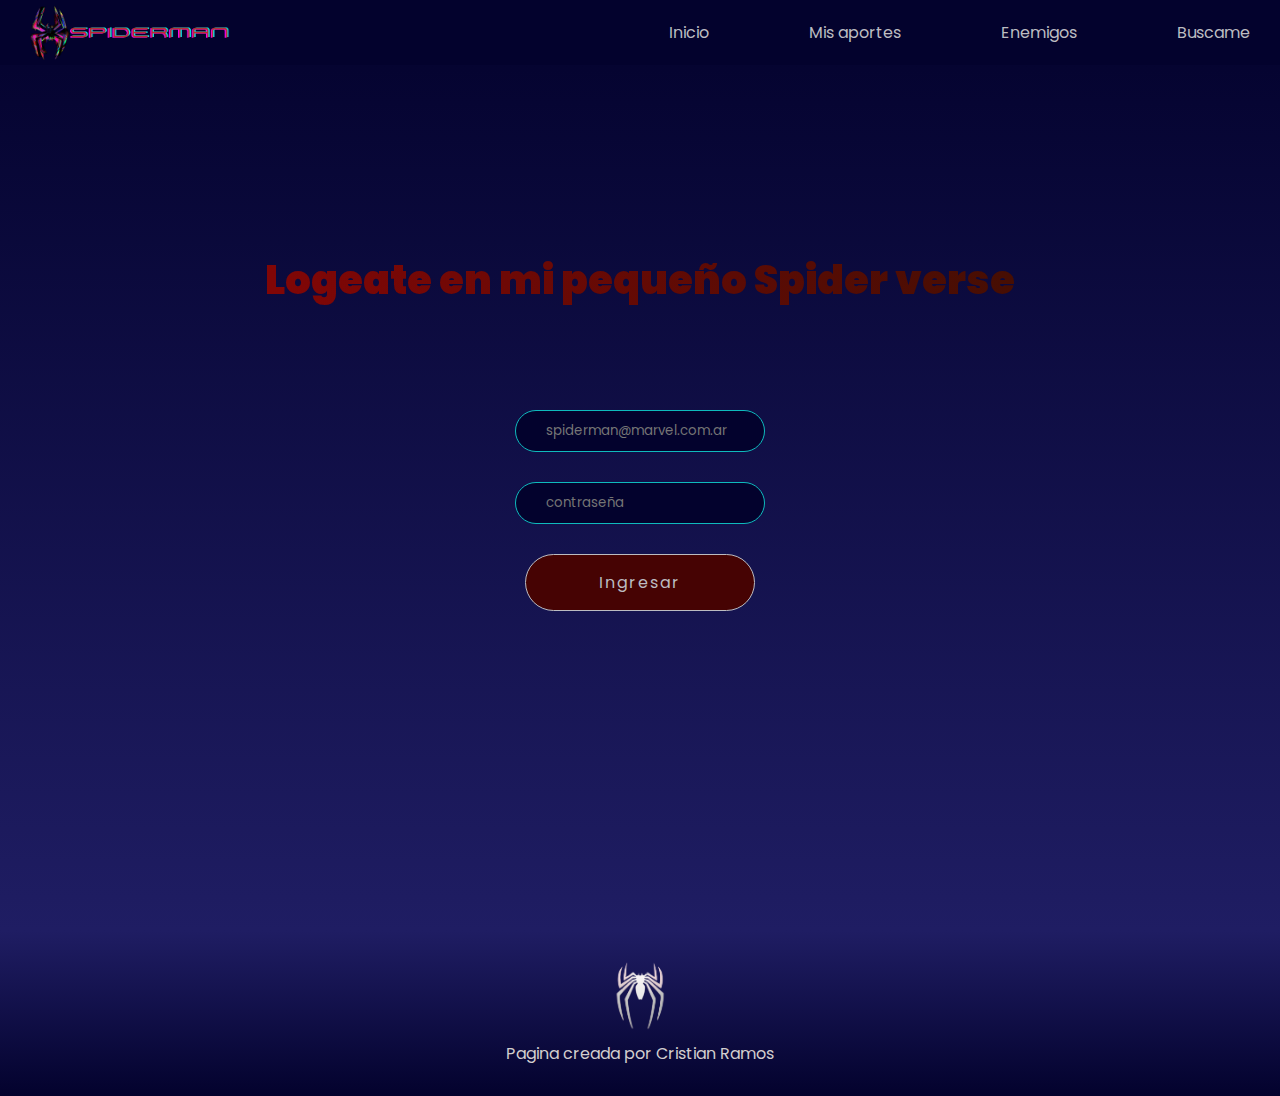
==== login.html @ 2744579f "parte01" ====
<!DOCTYPE html>
<html lang="en">
<head>
    <meta charset="UTF-8">
    <meta name="viewport" content="width=device-width, initial-scale=1.0">
    <title>Logeate rey</title>
    <link rel="stylesheet" href="assets/login.css">
    <link rel="stylesheet" href="./assets/mediaquares.css">
</head>
<body>
    <header class="header">
        <img src="./assets/img/spiderman.png" alt="logo" class="navbar__logo">

        <nav class="navbar">
            
            <input type="checkbox" class="toggle-menu" id="toggle-menu">
            <label for="toggle-menu" class="menu-label">
                <span>

                </span>
                <span>

                </span>
                <span>

                </span>
            </label>
            <ul class="navbar__list">
                <li><a href="">Inicio</a></li>
                <li><a href="">Mis aportes</a></li>
                <li><a href="">Enemigos</a></li>
                <li><a href="">Buscame </a></li>
            </ul>
        </nav>
    </header>
    <main class="main__login">
        <section class="login">
            <h1>Logeate en mi pequeño Spider verse</h1>

            <form class="login__menu">

                <input type="email" placeholder="spiderman@marvel.com.ar" class="log">
                <input type="password" placeholder="contraseña" class="password">
                
                <a href="./index.html">Ingresar</a>
            </form>
        </section>
    </main>
    
    <footer class="footer__login">
        <div class="footer__spidy--login">
            <img src="./assets/img/Spiderman  benifit.png" alt="">
            <p>Pagina creada por Cristian Ramos</p>
        </div>
    </footer>
</body>
</html>
---- assets/login.css ----
@import url("https://fonts.googleapis.com/css2?family=Montserrat:wght@300;400;600;700;800;900&family=Poppins:wght@300;400;500;600;700;800&display=swap");


*{
    margin: 0;
    padding: 0;
    box-sizing: border-box;
    text-decoration: none;
    list-style-type: none;
    font-family: "Poppins", sans-serif;
}

.header{
    display: flex;
    justify-content: space-between;
    align-items: center;
    padding: 5px 30px 5px 30px;
    width: 100%;
    background: #03022d;
    height: 65px;
    position: fixed;
    z-index: 2;   
}
.navbar__logo{
    width: 200px;
}

.navbar,
.navbar__list{
    display: flex;
    justify-content: center;
    align-items: center;
    gap: 100px;
}

.navbar__list a{
    color: #bcbcc1;
}

#toggle-menu,
.menu-label{
    display: none;
}

.main__login{ 
    display: flex;
    flex-direction: column;
    justify-content: center;
    align-items: center;
    background: linear-gradient(#03022d,#1f1d63);

}

.login{
    display: flex;
    flex-direction: column;
    gap: 30px;
    padding: 250px 0;
}

.login h1{
    background: linear-gradient(to right,#810606,#460e03);
    color: transparent;
    background-clip: text;
    -webkit-background-clip: text;
    font-size: 40px;
    font-weight: 1000;
    text-align: center;
}

.login__menu{
    display: flex;
    flex-direction: column;
    justify-content: center;
    align-items: center;
    gap: 30px;
    padding: 70px 0;
}

.login__menu input{
    color: #bcbcc1;
}

.password,
.log{
    padding: 10px 30px 10px 30px;
    background-color: #03022d;
    width: 250px;
    border-radius: 2rem;
    border: 1px solid #0ebabd;
}

.login__menu a{
    padding: 15px 8px;
    color: #bcbcc1;
    background: #460303;
    letter-spacing: 2px;
    border-radius: 2rem;
    width: 230px;
    text-align: center;
    border: 1px solid #bcbcc1;
}

.footer__login{
    background: linear-gradient(to top,#03022d,#1f1d63);
}

.footer__spidy--login img{
    width: 70px;
}

.footer__spidy--login p{
    color: #d2cece;
}

.footer__spidy--login{
    display: flex;
    flex-direction: column;
    justify-content: center;
    align-items: center;
    padding: 30px 0;
    gap: 10px;
}
---- assets/mediaquares.css ----
@media (max-width: 992px) {

    .navbar{
        gap: 10px;

    }

    .navbar__list{
        position: absolute;
        top: 65px;
        left: 5%;
        right: 5%;
        width: 90%;
        flex-direction: column;
        background: #03022d;
        border: 2px solid var(--primary);
        border-top: none;
        border-radius: 0px 0px 15px 15px;
        align-items: flex-start;
        gap: 25px;
        padding:  45px 30px;
        z-index: 2;
        transform: translateX(200%);
        transition: all 0.4s ease;
    }

    .menu-label{
        display: flex;
        flex-direction: column;
        gap: 5px;
        cursor:pointer;
        order: 2;
    }
    
    .menu-label span {
        
        width: 25px;
        height: 1.5px;
        background: #ceb3b3;
    }

    #toggle-menu:checked ~ .navbar__list{
        transform: translateX(0);
    }

    .hero__spidy img{
        width: 300px;
    }

    .villans__cart img{
        width: 300px;
    }

    iframe{
        width: 40%;
    }
}    

@media (max-width:792px) {
    
    #hero{
        width: 100%;
        display: flex;
        flex-direction: column;
        justify-content: center; 
        gap: 50px;
    }

    .hero__home{
        display: flex;
        flex-direction: column;
        justify-content: center;
        align-items: center;
        text-align: center;
        width: 100%;
        
    }

    .content{
        display: flex;
        flex-wrap: wrap;
    }
    
    .content--spidy{
        width: 40%;
    }

    .content--spidy p{
        font-size: 15px;
    }

    .content--spidy img{
        width: 40%;
    }

    .hero__home h1{
    font-size: 40px;
    }

    .hero__home p{
    font-size: 20px;
    }

    .villans__cart{
        gap: 30px;
    }

}
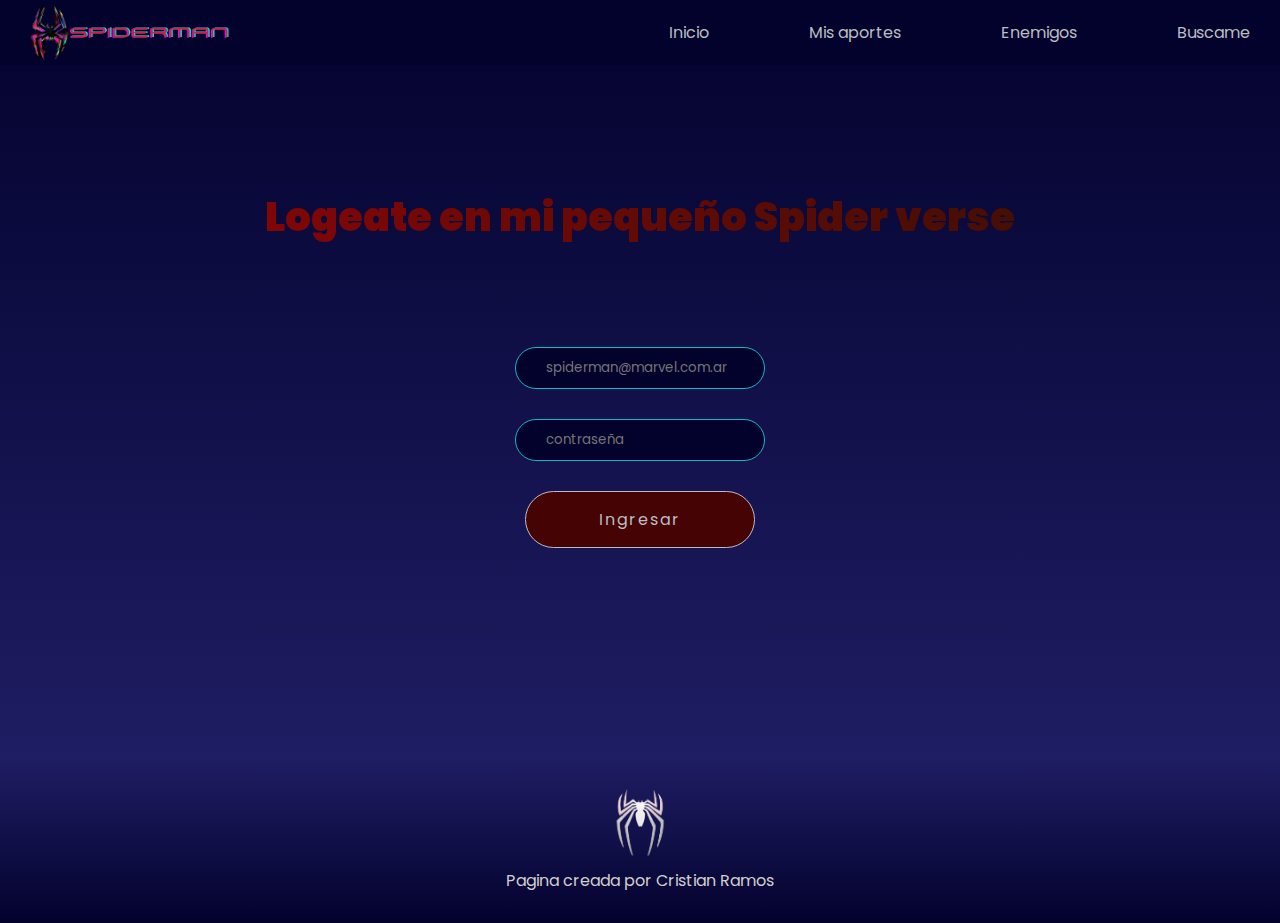
==== commit 8407ae80: "parte 9" ====
--- a/login.html
+++ b/login.html
@@ -6,32 +6,37 @@
     <title>Logeate rey</title>
     <link rel="stylesheet" href="assets/login.css">
     <link rel="stylesheet" href="./assets/mediaquares.css">
+    <link rel="stylesheet" href="./assets/animaciones.css">
 </head>
 <body>
     <header class="header">
+
         <img src="./assets/img/spiderman.png" alt="logo" class="navbar__logo">
 
         <nav class="navbar">
             
             <input type="checkbox" class="toggle-menu" id="toggle-menu">
             <label for="toggle-menu" class="menu-label">
-                <span>
+                <span class="menu-label-span-1">
 
                 </span>
-                <span>
+                <span class="menu-label-span-2">
 
                 </span>
-                <span>
+                <span class="menu-label-span-3">
 
                 </span>
             </label>
             <ul class="navbar__list">
-                <li><a href="">Inicio</a></li>
-                <li><a href="">Mis aportes</a></li>
-                <li><a href="">Enemigos</a></li>
-                <li><a href="">Buscame </a></li>
+                <li><a href="https://integrador-01-pi.vercel.app/#hero">Inicio</a></li>
+                <li><a href="https://integrador-01-pi.vercel.app/#benefit">Mis aportes</a></li>
+                <li><a href="https://integrador-01-pi.vercel.app/#enemies">Enemigos</a></li>
+                <li><a href="https://integrador-01-pi.vercel.app/#location">Buscame </a></li>
             </ul>
+
+            <div class="overlay"></div>
         </nav>
+
     </header>
     <main class="main__login">
         <section class="login">
--- a/assets/login.css
+++ b/assets/login.css
@@ -48,14 +48,14 @@
     justify-content: center;
     align-items: center;
     background: linear-gradient(#03022d,#1f1d63);
-
 }
 
 .login{
     display: flex;
     flex-direction: column;
     gap: 30px;
-    padding: 250px 0;
+    padding: 187px 0;
+    padding-bottom: 140px;
 }
 
 .login h1{
@@ -99,6 +99,7 @@
     width: 230px;
     text-align: center;
     border: 1px solid #bcbcc1;
+    transition: all 0.4s ease-in-out;
 }
 
 .footer__login{
--- a/assets/mediaquares.css
+++ b/assets/mediaquares.css
@@ -1,3 +1,17 @@
+@media (max-width:1250px){
+    .hero__spidy img {
+        width: 350px;
+    }
+
+    .villans__cart {
+        display: flex;
+        justify-content: space-around;
+        gap: 10px;
+    }
+}
+
+
+
 @media (max-width: 992px) {
 
     .navbar{
@@ -27,23 +41,69 @@
     .menu-label{
         display: flex;
         flex-direction: column;
+        align-items: flex-end;
         gap: 5px;
         cursor:pointer;
         order: 2;
-    }
-    
-    .menu-label span {
+        position: relative;
+    }
+
+    .menu-label span{
+        transition: transform 0.3s ease;
+    }
+    
+    .menu-label-span-1 {
         
         width: 25px;
         height: 1.5px;
         background: #ceb3b3;
     }
 
+    .menu-label-span-2{
+        width: 15px;
+        height: 1.5px;
+        background: #ceb3b3;
+    }
+
+    .menu-label-span-3{
+        width: 5px;
+        height: 1.5px;
+        background: #ceb3b3;
+    }
+
     #toggle-menu:checked ~ .navbar__list{
         transform: translateX(0);
     }
 
-    .hero__spidy img{
+    
+    #toggle-menu:checked ~ .menu-label>.menu-label-span-1{
+        position: absolute;
+        bottom: -4px;
+        left: -15px;
+        width: 15px;
+        transform: rotate(90deg);
+    }
+
+    #toggle-menu:checked ~ .menu-label>.menu-label-span-2{
+        position: absolute;
+        bottom: -9px;
+        left: -17px;
+        width: 5px;
+        transform: rotate(90deg);
+    }
+    
+
+    #toggle-menu:checked ~ .menu-label>.menu-label-span-3{
+        position: absolute;
+        bottom: 1px;
+        left: -13px;
+        width: 25px;
+        transform: rotate(90deg);
+    }
+
+    
+    
+    .hero__spidy :img{
         width: 300px;
     }
 
@@ -105,5 +165,181 @@
         gap: 30px;
     }
 
+    /* Login CSS */
+
+    .login{
+        padding: 100px 30px;
+        gap: 30px;
+    }
+
+    .login__menu {
+        padding: 30px 0;
+    }
+    .login h1 {
+        text-align: center;
+    }
+
 }
 
+@media (max-width:596px) {
+
+    .hero__home h1{
+        font-size: 35px;
+        text-align: center;
+    }
+
+    .hero__spidy{
+        display: none;
+    }
+
+    .content{
+        display: flex;
+        flex-direction: column;
+        width: 100%;
+    }
+
+    .content--spidy{
+        width: 100%;
+        height: 200px;
+    }
+
+    .content--spidy img{
+        width: 50px;
+    }
+
+    .villans__cart{
+        display: flex;
+        flex-direction: column;
+        width: 100%;
+        
+    }
+
+    .villans__cart img{
+        width: 200px;
+    }
+
+    .villans__cart--info {
+        display: flex;
+        flex-direction: column;
+        max-width: 590px;
+        width: 100%;
+    }
+    .villans__cart--info p{
+        font-size: 15px;
+        width: 70%;
+    }
+
+    .buitre>.villans__cart--info,
+    .rhino>.villans__cart--info,
+    .shocker>.villans__cart--info{
+    order: 2;
+    }
+
+    /* Register CSS */
+    
+    .main__register{
+        padding: 100px 0;
+        display: flex;
+        flex-direction: column;
+        gap: 5px;
+    }
+
+    .main__register h1{
+        text-align: center;
+    }
+
+    .register{
+        padding: 30px 0;
+    }
+
+}
+
+@media (max-width:480px) {
+
+    .content--spidy{
+        display: flex;
+        flex-direction: column;
+        gap: 3px;
+    }
+
+    .content--spidy img{
+        width: 40px;
+    }
+
+    .content--spidy h3{
+        font-size: 16px;
+    }
+
+    .content--spidy p{
+        font-size: 13px;
+    }
+
+    .btn{
+        max-width: 140px;
+    }
+    
+    #about{
+        font-size: 15px;
+    }
+
+    iframe{
+        height: 200px;
+    }
+
+    /* Register CSS */
+
+    .main__register h1{
+        text-align: center;
+    }
+
+}
+
+@media (max-width: 370px) {
+    #location{
+        padding:0 15px 40px 0;
+    }
+
+    .hero__home p{
+        font-size: 20px;
+    }
+
+    .home__buttom{
+        display: flex;
+        flex-direction: column;
+        gap: 10px;
+    }
+
+    .content{
+        display: flex;
+        flex-direction: column;
+    }
+
+    .content--spidy{
+        display: flex;
+        flex-direction: column;
+        gap: 5px;
+    }
+    .content--spidy p{
+        font-size: 13px;
+    }
+
+    .content--spidy h3{
+        font-size: 16px;
+    }
+
+    .content--spidy img{
+        width: 35px;
+    }
+
+    .follow h3 {
+        font-size: 23px;
+    }
+
+    iframe{
+        height: 100px;
+    }
+
+    .footer__spidy img{
+        width: 50px;
+    }
+}--- a/assets/animaciones.css
+++ b/assets/animaciones.css
@@ -0,0 +1,185 @@
+html{
+    scroll-behavior: smooth;
+    scroll-padding-top: 65px;
+}
+
+.navbar__list li{
+    position: relative;
+    padding: 0;
+}
+
+.navbar__list li a::after{
+    content: "";
+    height: 2px;
+    width: 100%;
+    background: #ececee;
+    position: absolute;
+    bottom: 0;
+    left: 0;
+    transform: scaleX(0);
+    transform-origin: bottom right;
+    transition: transform 0.15s ease;
+}
+
+.navbar__list li a:hover::after {
+    transform-origin: bottom left;
+    transform: scaleX(1);
+}
+
+/* KEYFRAMES */
+
+@keyframes fade{
+    from{
+        opacity: 0;
+    }
+    to{
+        opacity: 1;
+    }
+}
+
+@keyframes slip-up{
+    from{
+        transform: translateY(100px)
+    }
+    to{
+        transform: translateY(0);
+    }
+}
+
+@keyframes slip-right{
+    from{
+        transform: translateX(100px);
+    }
+    to{
+        transform: translateX(0);
+    }
+}
+
+/* Style CSS */
+
+.overlay{
+    position: absolute;
+    top: 65px;
+    left: 0;
+    height: 100vh;
+    width: 100%;
+    z-index: 1;
+
+    background: rgba(225, 255, 255, 0.05);
+    box-shadow: 0 8px 32px 0 rgba(30, 40, 135, 0.4);
+    backdrop-filter: blur(7px);
+    -webkit-backdrop-filter: blur(7px);
+    display: none;
+}
+
+#toggle-menu:checked ~ .overlay{
+    display: block;
+}
+
+
+.hero__home h1{
+    animation: fade 0.8s ease-in, slip-up 1.2s ease-out;
+}
+.hero__home p{
+    animation: slip-up 1.4s ease-out;
+}
+
+.hero__spidy,
+.btn {
+    animation: slip-up 1.6s ease-out;
+}
+
+.btn:hover{
+    border:  1px solid #ececec9d;
+    box-shadow: 0 7px 50px 10px #0000006d;
+    transform: scale(1.1);
+    transition: all 0.4s ease-in-out;
+}
+
+.content--spidy:hover,
+.villans__cart:hover{
+    border: 1px solid #ececeea0;
+    box-shadow: 0 7px 50px 10px #0000006d;
+    transform: scale(1.015);
+    transition: all 0.7s ease;
+    text-align: center;
+}
+
+.btn--login {
+    transition: all 0.3s ease-out;
+}
+
+.btn--login:hover{
+    background: #4c0404;
+    transition: all 0.3s ease-in;
+}
+
+.btn--register {
+    transition: all 0.3s ease-out;
+}
+
+.btn--register:hover {
+    background: #03022d;
+    transition: all 0.3s ease-in;
+}
+
+/* login CSS*/
+
+.login h1{
+    animation: fade 0.8s ease-in, slip-right 1s ease-in;
+}
+
+.log{
+    animation: slip-right 1.3s ease-in-out
+}
+
+.password{
+    animation: slip-right 1.6s ease-in-out
+}
+
+.login__menu a{
+    animation: slip-right 1.9s ease-in-out
+}
+
+.log:hover,
+.password:hover,
+.login__menu a:hover{
+    border:  1px solid #ececec9d;
+    box-shadow: 0 7px 50px 10px #0000006d;
+    transform: scale(1.1);
+    transition: all 0.4s ease-in-out;
+}
+
+
+/* Register CSS */
+
+.main__register h1{
+    animation: fade 0.8s ease-in, slip-right 0.8s ease-in;
+}
+
+#nombre-register{
+    animation: slip-right 1s ease-in-out
+}
+#apellido-register{
+    animation: slip-right 1.2s ease-in-out
+}
+#mail-register{
+    animation: slip-right 1.4s ease-in-out
+}
+#pass-register{
+    animation: slip-right 1.6s ease-in-out
+}
+#pass-2-register{
+    animation: slip-right 1.8s ease-in-out
+}
+
+.register__box a{
+    animation: slip-right 2s ease-in-out
+}
+.register__box a:hover{
+    border: 1px solid #ececec9d;
+    box-shadow: 0 7px 50px 10px #0000006d;
+    transform: scale(1.1);
+    transition: all 0.4s ease-in-out;
+}
+
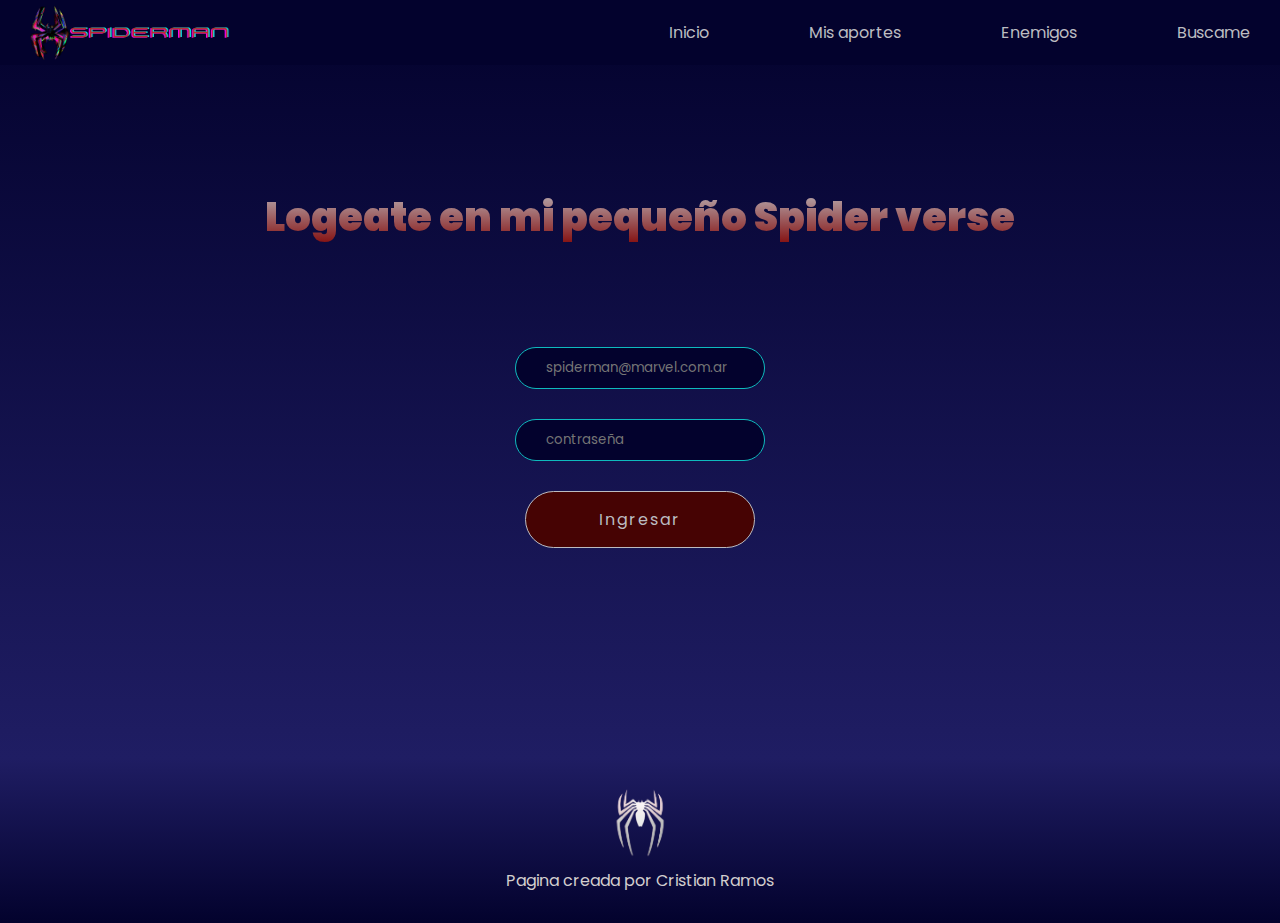
==== commit 473deaef: "Trabajo Final" ====
--- a/login.html
+++ b/login.html
@@ -7,6 +7,12 @@
     <link rel="stylesheet" href="assets/login.css">
     <link rel="stylesheet" href="./assets/mediaquares.css">
     <link rel="stylesheet" href="./assets/animaciones.css">
+
+    <link rel="apple-touch-icon" sizes="180x180" href="/assets/favicon/apple-touch-icon.png">
+    <link rel="icon" type="image/png" sizes="32x32" href="/assets/favicon/favicon-32x32.png">
+    <link rel="icon" type="image/png" sizes="16x16" href="/assets/favicon/favicon-16x16.png">
+    <link rel="manifest" href="/assets/favicon/site.webmanifest">
+    
 </head>
 <body>
     <header class="header">
--- a/assets/login.css
+++ b/assets/login.css
@@ -59,7 +59,7 @@
 }
 
 .login h1{
-    background: linear-gradient(to right,#810606,#460e03);
+    background: linear-gradient(#bcbcc1,#810606);
     color: transparent;
     background-clip: text;
     -webkit-background-clip: text;
--- a/assets/mediaquares.css
+++ b/assets/mediaquares.css
@@ -1,3 +1,4 @@
+
 @media (max-width:1250px){
     .hero__spidy img {
         width: 350px;
@@ -10,9 +11,7 @@
     }
 }
 
-
-
-@media (max-width: 992px) {
+@media (max-width:992px) {
 
     .navbar{
         gap: 10px;
@@ -101,12 +100,20 @@
         transform: rotate(90deg);
     }
 
-    
-    
-    .hero__spidy :img{
+    /* Style CSS */
+
+    .hero__home h1{
+        font-size: 40px;
+    }
+
+    .hero__home p{
+        font-size: 25px;
+    }
+    
+    .hero__spidy img{
         width: 300px;
     }
-
+    
     .villans__cart img{
         width: 300px;
     }
@@ -143,14 +150,17 @@
     
     .content--spidy{
         width: 40%;
+        display: flex;
+        flex-direction: column;
+        gap: 8px;
     }
 
     .content--spidy p{
-        font-size: 15px;
+        font-size: 13px;
     }
 
     .content--spidy img{
-        width: 40%;
+        width: 30%;
     }
 
     .hero__home h1{
@@ -163,6 +173,23 @@
 
     .villans__cart{
         gap: 30px;
+    }
+
+    .villans__cart img {
+        width: 240px;
+    }
+
+    .follow h3 {
+        font-size: 35px;
+    }
+
+    .followme--location a {
+        font-size: 25px;
+    }
+
+    iframe{
+        max-height: 300px;
+        
     }
 
     /* Login CSS */
@@ -201,10 +228,18 @@
     .content--spidy{
         width: 100%;
         height: 200px;
+        padding: 10px;
+        display: flex;
+        flex-direction: column;
+        gap: 8px;
     }
 
     .content--spidy img{
-        width: 50px;
+        width: 40px;
+    }
+
+    .content--spidy h3{
+        font-size: 17px;
     }
 
     .villans__cart{
@@ -235,6 +270,18 @@
     order: 2;
     }
 
+    .follow h3{
+        font-size: 30px;
+    }
+
+    .followme--location a{
+        font-size: 23px;
+    }
+
+    .followme--location img {
+        width: 40px;
+    }
+
     /* Register CSS */
     
     .main__register{
@@ -282,8 +329,25 @@
         font-size: 15px;
     }
 
+    #location{
+        display: flex;
+        flex-direction: column;
+        justify-content: center;
+        align-items: center;
+        gap: 9px;
+    }
+
+    .follow h3{
+        font-size: 32px;
+    }
+
+    .followme--location a {
+        font-size: 25px;
+    }
+
     iframe{
         height: 200px;
+        width: 300px;
     }
 
     /* Register CSS */
@@ -294,13 +358,22 @@
 
 }
 
-@media (max-width: 370px) {
+@media (max-width:370px) {
     #location{
-        padding:0 15px 40px 0;
-    }
-
+        padding:0 15px 40px 15px;
+        display: flex;
+        flex-direction: column;
+        justify-content: center;
+        align-items: center;
+    }
+    .hero__home h1{
+        font-size: 30px;
+        text-align: center;
+        padding: 0 2px;
+    }
     .hero__home p{
-        font-size: 20px;
+        font-size: 18px;
+        font-weight: 400;
     }
 
     .home__buttom{
@@ -318,6 +391,7 @@
         display: flex;
         flex-direction: column;
         gap: 5px;
+        padding: 10px ;
     }
     .content--spidy p{
         font-size: 13px;
@@ -331,15 +405,91 @@
         width: 35px;
     }
 
+    .followme--location a{
+        font-size: 18px;
+    }
+
     .follow h3 {
         font-size: 23px;
     }
 
     iframe{
-        height: 100px;
+        height: 150px;
+        width: 200px;
     }
 
     .footer__spidy img{
         width: 50px;
     }
+
+    /* Login CSS */
+
+    .header img{
+        width: 150px;
+    }
+
+    .login h1{
+        font-size: 30px;
+    }
+
+    .login__menu a,
+    .login__menu input{
+        width: 200px;
+    }
+
+    .footer__spidy--login p{
+        padding: 5px;
+        text-align: center;
+    }
+
+    /* Register CSS */
+
+    .main__register h1{
+        font-size: 35px;
+    }
+    .register__box a,
+    .register__box input{
+        width: 200px;
+    }
+
+    .footer__spidy--register p{
+        padding: 5px;
+        text-align: center;
+    }
+}
+
+@media (max-width:282px) {
+    .header img{
+        width:  150px;
+    }
+
+    .content--spidy{
+        padding: 10px;
+    }
+
+    .content--spidy img{
+    width: 30px;
+    }
+    .content--spidy h3{
+    font-size: 15px;
+    }
+    .content--spidy p{
+    font-size: 12px;
+    }
+
+    #location{
+        display: flex;
+        flex-direction: column; gap: 20px;
+        justify-content: center;
+        align-items: center;
+    }
+
+    .followme--location a{
+        font-size: 15px;
+    }
+
+    .footer__spidy p{
+        text-align: center;
+        padding: 10px ;
+    }
 }--- a/assets/animaciones.css
+++ b/assets/animaciones.css
@@ -55,6 +55,25 @@
     }
 }
 
+@keyframes scale{
+    0%{
+        transform: scale(1);
+    }
+
+    100%{
+        transform: scale(1.030);
+    }
+}
+@keyframes scale2{
+    0%{
+        transform: scale(1.030);
+    }
+
+    100%{
+        transform: scale(1);
+    }
+}
+
 /* Style CSS */
 
 .overlay{
@@ -96,13 +115,18 @@
     transition: all 0.4s ease-in-out;
 }
 
-.content--spidy:hover,
-.villans__cart:hover{
+.content--spidy:hover{
     border: 1px solid #ececeea0;
     box-shadow: 0 7px 50px 10px #0000006d;
     transform: scale(1.015);
     transition: all 0.7s ease;
     text-align: center;
+}
+
+.villans__cart:hover{
+    animation: scale 1.2s ease-in forwards;
+    border: 1px solid #ececeea0;
+    box-shadow: 0 7px 50px 10px #0000006d;
 }
 
 .btn--login {
